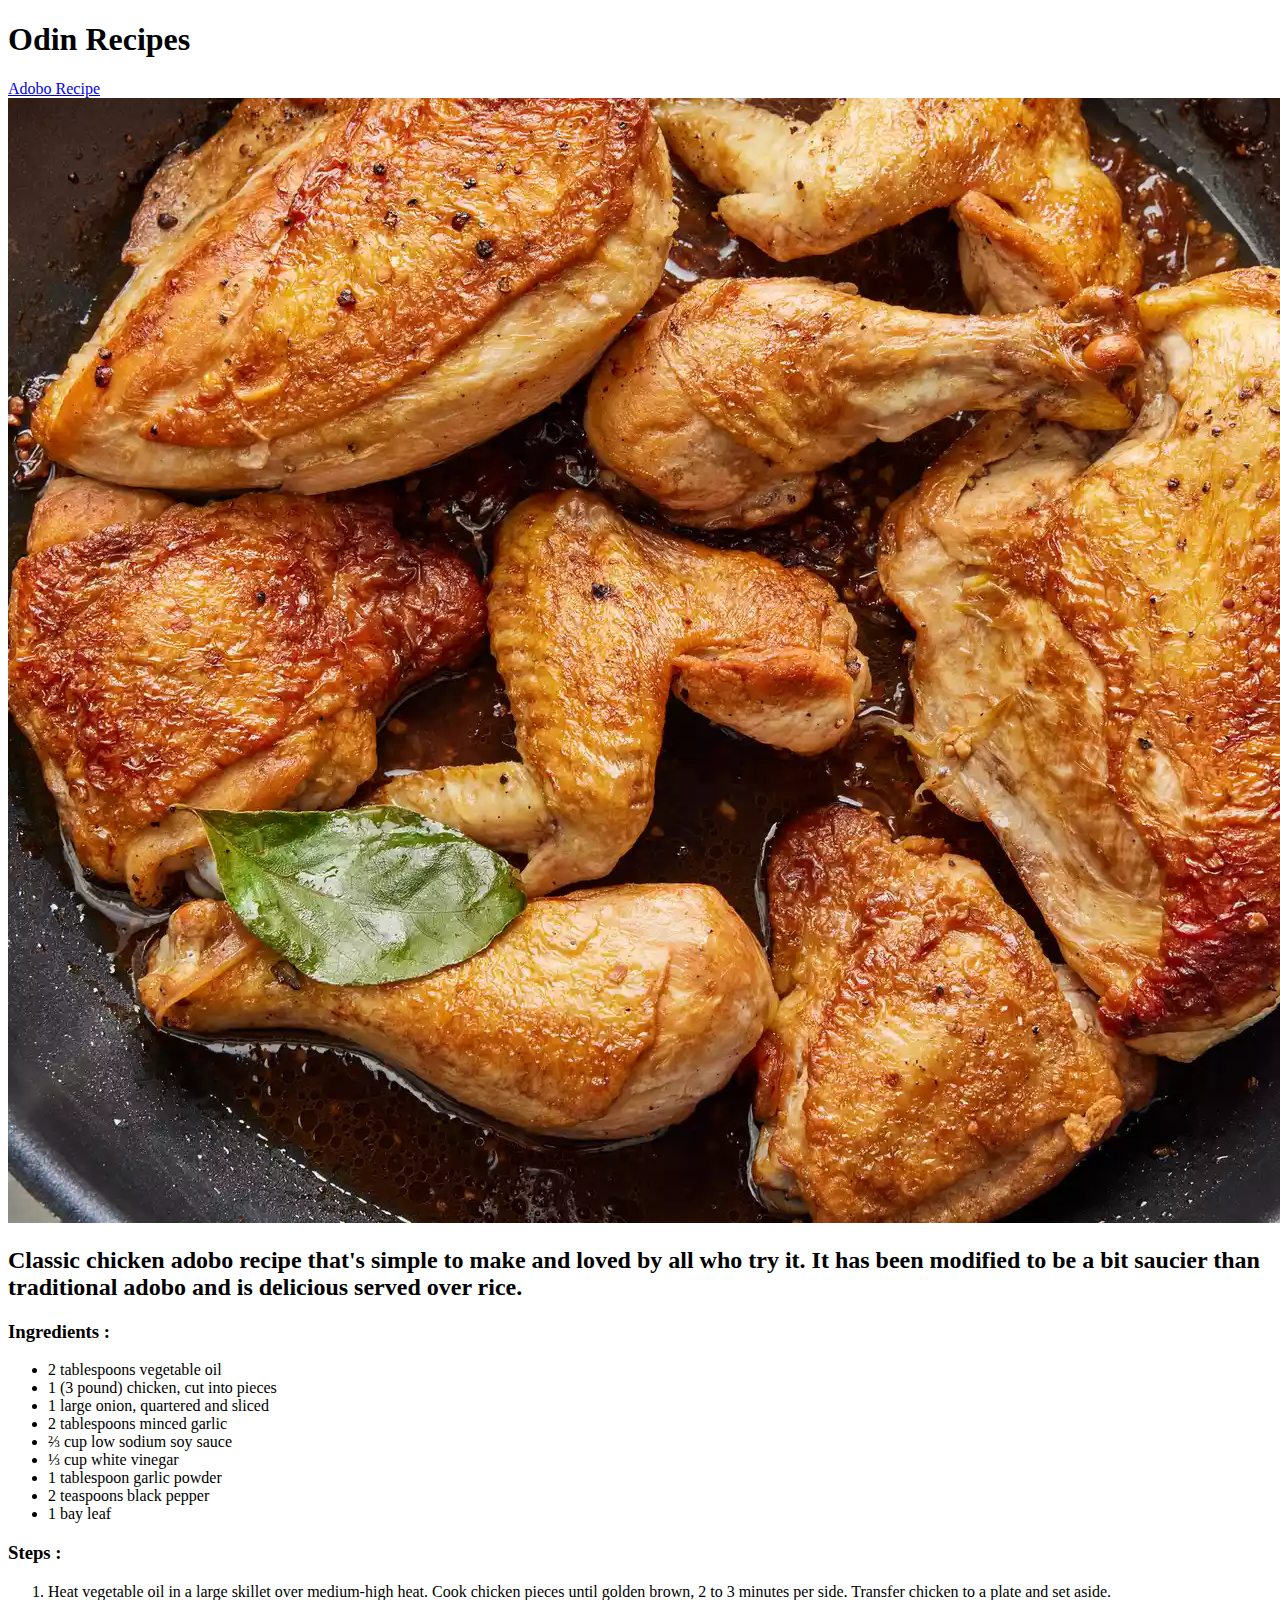
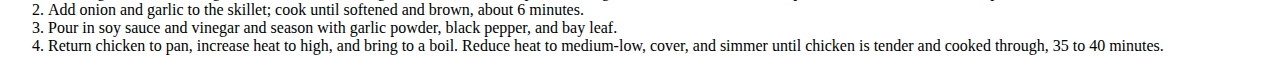
==== index.html @ 68525a5e "add index.html" ====
<!DOCTYPE html>
<html lang="en">
  <head>
    <meta charset="UTF-8" />
    <meta name="viewport" content="width=device-width, initial-scale=1.0" />
    <title>Document</title>
  </head>
  <body>
    <h1>Odin Recipes</h1>
    <a href="recipes/adobo.html">Adobo Recipe</a><br />
    <img
      src="images/128699-famous-chicken-adobo-DDMFS-4x3-2da8cfc2ccc44ddfb1d4cb1bf1a28e48.webp"
      alt="adobo pic"
    />
    <h2>
      Classic chicken adobo recipe that's simple to make and loved by all who
      try it. It has been modified to be a bit saucier than traditional adobo
      and is delicious served over rice.
    </h2>
    <h3>Ingredients :</h3>
    <ul>
      <li>2 tablespoons vegetable oil</li>
      <li>1 (3 pound) chicken, cut into pieces</li>
      <li>1 large onion, quartered and sliced</li>
      <li>2 tablespoons minced garlic</li>
      <li>⅔ cup low sodium soy sauce</li>
      <li>⅓ cup white vinegar</li>
      <li>1 tablespoon garlic powder</li>
      <li>2 teaspoons black pepper</li>
      <li>1 bay leaf</li>
    </ul>
    <h3>Steps :</h3>
    <ol>
      <li>
        Heat vegetable oil in a large skillet over medium-high heat. Cook
        chicken pieces until golden brown, 2 to 3 minutes per side. Transfer
        chicken to a plate and set aside.
      </li>
      <li>
        Add onion and garlic to the skillet; cook until softened and brown,
        about 6 minutes.
      </li>
      <li>
        Pour in soy sauce and vinegar and season with garlic powder, black
        pepper, and bay leaf.
      </li>
      <li>
        Return chicken to pan, increase heat to high, and bring to a boil.
        Reduce heat to medium-low, cover, and simmer until chicken is tender and
        cooked through, 35 to 40 minutes.
      </li>
    </ol>
  </body>
</html>
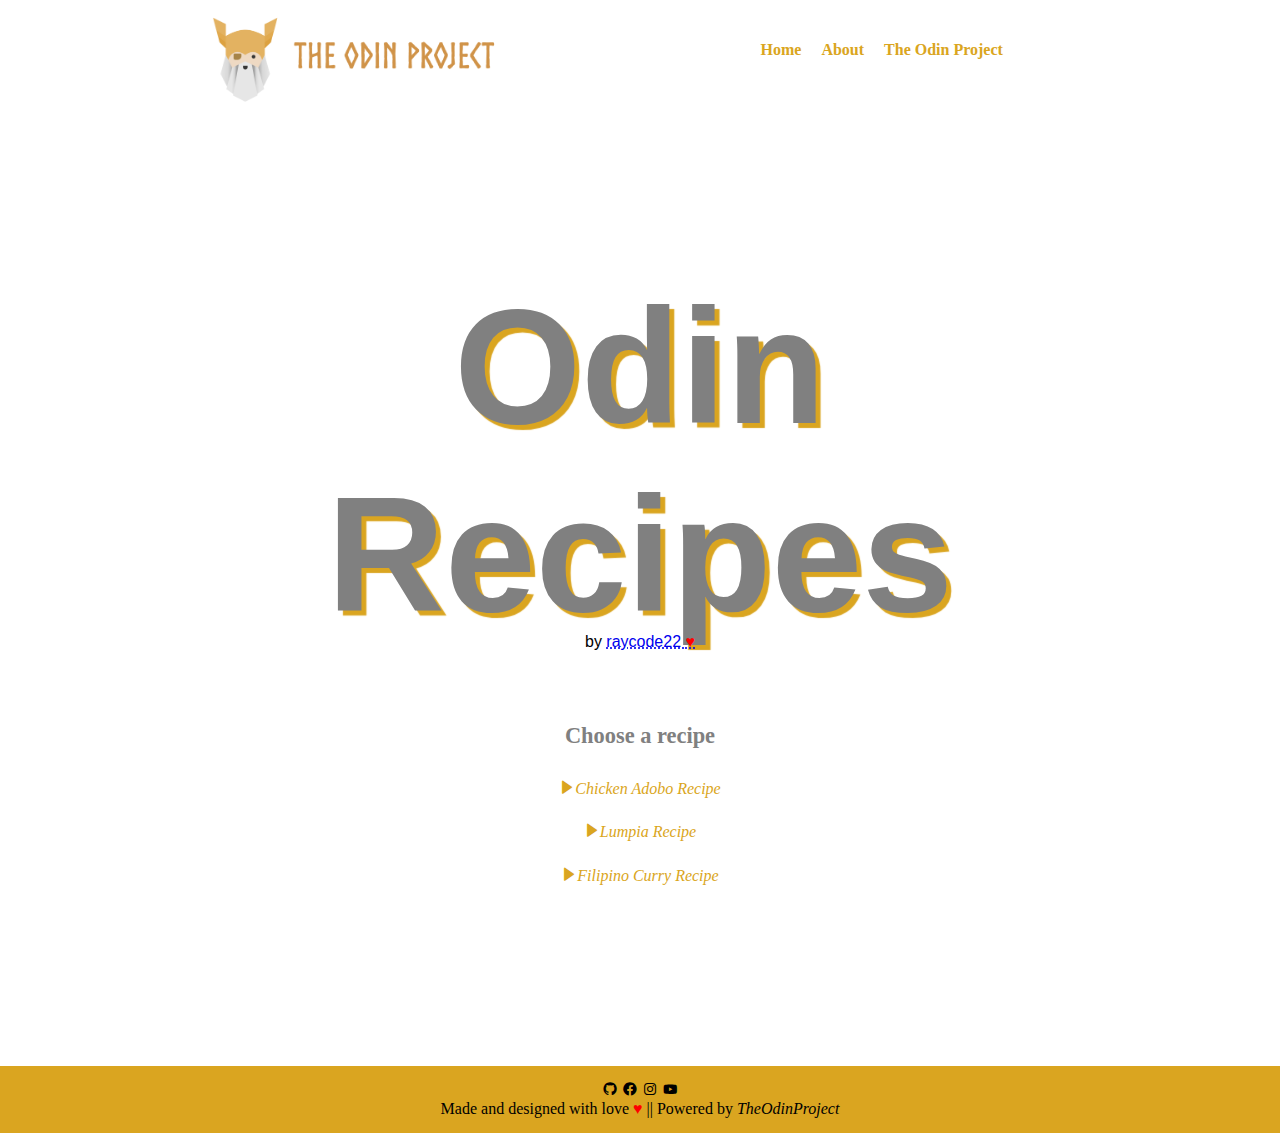
==== commit 67363e8e: "modified content" ====
--- a/index.html
+++ b/index.html
@@ -3,52 +3,45 @@
   <head>
     <meta charset="UTF-8" />
     <meta name="viewport" content="width=device-width, initial-scale=1.0" />
-    <title>Document</title>
+    <title>Odin Recipes</title>
+    <link rel="stylesheet" href="style.css">
+    <link href="https://fonts.cdnfonts.com/css/norse" rel="stylesheet">
+    <link href='https://unpkg.com/boxicons@2.1.4/css/boxicons.min.css' rel='stylesheet'>
   </head>
   <body>
+    <nav class="nav">
+      <div class="container-fluid">
+        <a class="navbar-brand" href="index.html">
+          <img src="/assests/images/odin_title.png" alt="Logo">
+        </a>
+        <ul>
+          <li><a href="index.html">Home</a></li>
+          <li><a href="#">About</a></li>
+          <li><a href="https://www.theodinproject.com">The Odin Project</a></li>
+        </ul>
+      </div>
+    </nav> 
+    <div class="main-content">
     <h1>Odin Recipes</h1>
-    <a href="recipes/adobo.html">Adobo Recipe</a><br />
-    <img
-      src="images/128699-famous-chicken-adobo-DDMFS-4x3-2da8cfc2ccc44ddfb1d4cb1bf1a28e48.webp"
-      alt="adobo pic"
-    />
-    <h2>
-      Classic chicken adobo recipe that's simple to make and loved by all who
-      try it. It has been modified to be a bit saucier than traditional adobo
-      and is delicious served over rice.
-    </h2>
-    <h3>Ingredients :</h3>
-    <ul>
-      <li>2 tablespoons vegetable oil</li>
-      <li>1 (3 pound) chicken, cut into pieces</li>
-      <li>1 large onion, quartered and sliced</li>
-      <li>2 tablespoons minced garlic</li>
-      <li>⅔ cup low sodium soy sauce</li>
-      <li>⅓ cup white vinegar</li>
-      <li>1 tablespoon garlic powder</li>
-      <li>2 teaspoons black pepper</li>
-      <li>1 bay leaf</li>
-    </ul>
-    <h3>Steps :</h3>
-    <ol>
-      <li>
-        Heat vegetable oil in a large skillet over medium-high heat. Cook
-        chicken pieces until golden brown, 2 to 3 minutes per side. Transfer
-        chicken to a plate and set aside.
-      </li>
-      <li>
-        Add onion and garlic to the skillet; cook until softened and brown,
-        about 6 minutes.
-      </li>
-      <li>
-        Pour in soy sauce and vinegar and season with garlic powder, black
-        pepper, and bay leaf.
-      </li>
-      <li>
-        Return chicken to pan, increase heat to high, and bring to a boil.
-        Reduce heat to medium-low, cover, and simmer until chicken is tender and
-        cooked through, 35 to 40 minutes.
-      </li>
-    </ol>
+    <p id="brand">by <a href="https://github.com/raycode22"> <abbr title="Just a noob trying to fit in">raycode22 <span>&hearts;</span></a></abbr></p>
+    <div class="recipes">
+    <p>Choose a recipe</p>
+    <div id="collection">
+    <a href="./recipes/adobo.html"><i class='bx bxs-right-arrow' ></i>Chicken Adobo Recipe</a><br />
+    <a href="./recipes/lumpia.html"><i class='bx bxs-right-arrow' ></i>Lumpia Recipe</a><br />
+    <a href="./recipes/curry.html"><i class='bx bxs-right-arrow' ></i>Filipino Curry Recipe</a><br />
+  </div>
+  </div>
+  </div>
+  <div class="footer">
+    <i class='bx bxl-github'></i>
+    <i class='bx bxl-facebook-circle'></i>
+    <i class='bx bxl-instagram' ></i>
+    <i class='bx bxl-youtube' ></i>
+    <p>Made and designed with love <span>&hearts;</span> || Powered by <i>TheOdinProject</i> </p>
+  </div>
+  
+ 
+  
   </body>
 </html>
--- a/style.css
+++ b/style.css
@@ -0,0 +1,89 @@
+@import url("https://fonts.cdnfonts.com/css/norse");
+* {
+    margin: 0;
+    padding: 0;
+}
+nav {
+    padding-left: 15%;
+}
+.navbar-brand > img {
+    height: 6em;
+    width: 22em;
+    padding-top: 1.2%;
+}
+ul {
+    float: right;
+    text-align: right;
+    padding-right: 24%;
+    padding-top: 3.8%;
+    font-weight: 800;
+}
+li {
+    display: inline-block;
+}
+li a {
+    display: inline-block;
+    text-decoration: none;
+    margin-right: 16px;
+    color: goldenrod;
+    transition: 0.2s;
+}
+li a:hover {
+    transform: scale(1.1);
+    color: grey;
+    text-shadow: 1px 1px goldenrod;
+}
+.main-content {
+    text-align: center;
+    margin: 10em;
+}
+
+.main-content h1 {
+    font-family: "Norse", sans-serif;
+    font-size: 10.2em;
+    font-weight: bold;
+    color: gray;
+    text-shadow: 5px 5px 1px goldenrod;
+}
+.main-content a {
+    text-decoration: none;
+}
+
+#brand {
+    font-family: "Norse", sans-serif;
+    font-size: 1em;
+    margin-top: -1em;
+}
+span {
+    color: red;
+}
+.recipes p {
+    color: gray;
+    font-weight: bold;
+    font-size: 1.4em;
+    margin: 1.2em 0;
+    padding-top: 2em;
+}
+#collection a {
+    padding: 0.2em;
+    font-style: oblique;
+    display: block;
+    color: goldenrod;
+    transition: 0.2s;
+}
+#collection a:hover {
+    transform: scale(2);
+    font-style: oblique;
+    color: grey;
+    text-shadow: 1px 1px goldenrod;
+}
+
+.footer {
+    background-color: goldenrod;
+    color: black;
+    padding: 15px;
+    text-align: center;
+}
+.fa-brands.fa-facebook {
+    color: blue;
+}
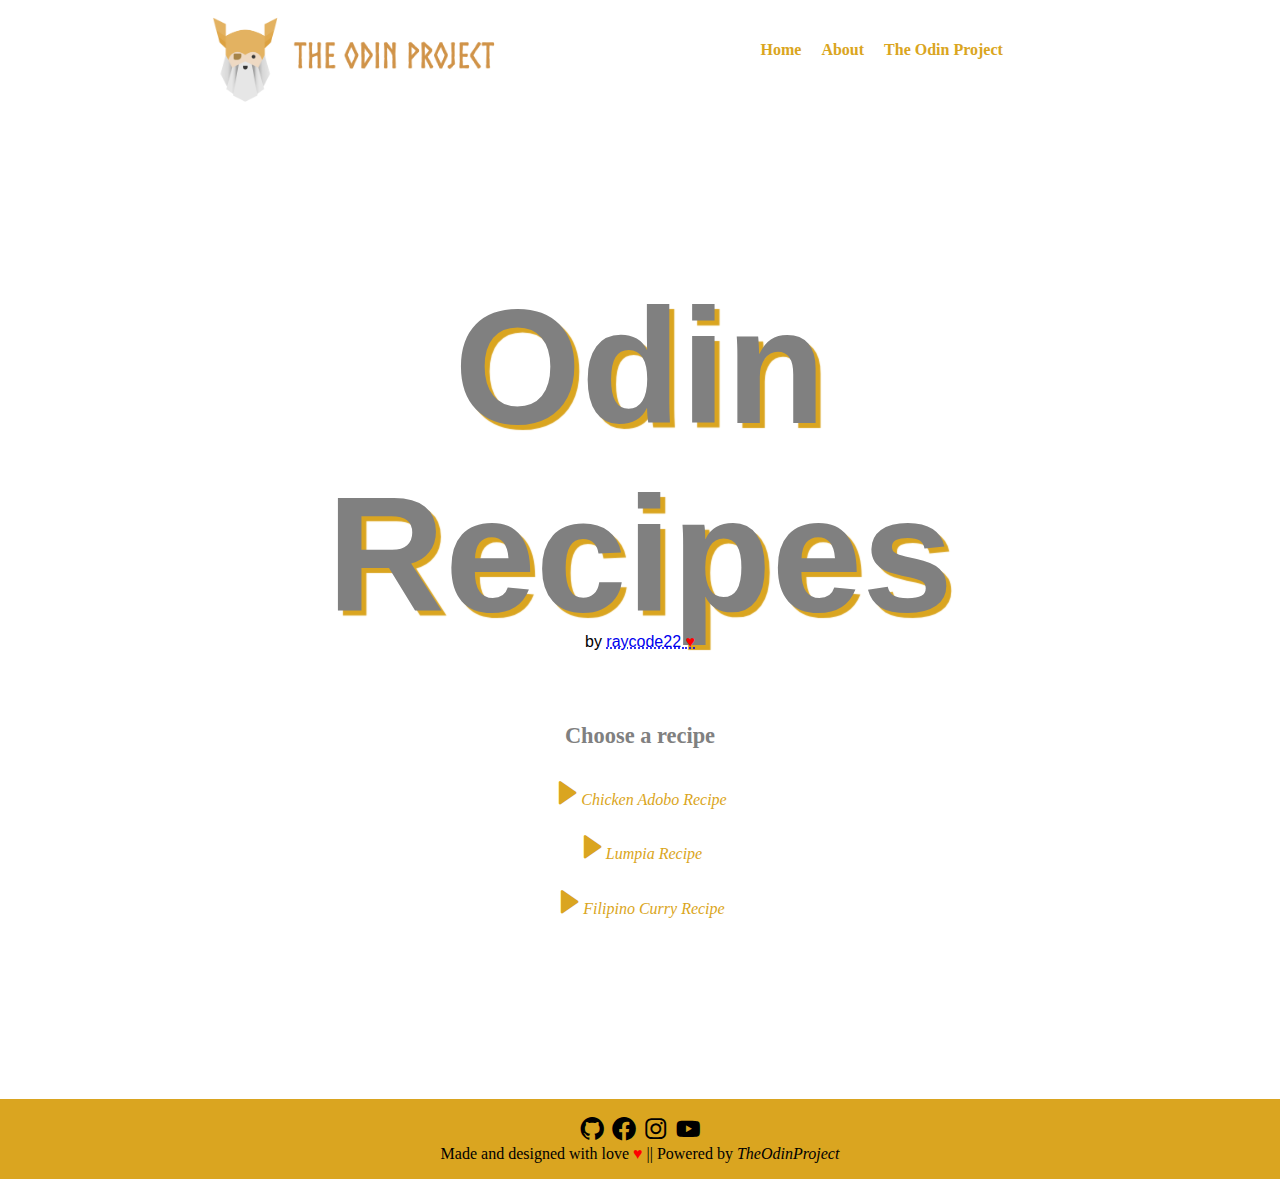
==== commit fb0ef65c: "fixed logo" ====
--- a/index.html
+++ b/index.html
@@ -12,7 +12,7 @@
     <nav class="nav">
       <div class="container-fluid">
         <a class="navbar-brand" href="index.html">
-          <img src="/assests/images/odin_title.png" alt="Logo">
+          <img src="./assests/images/odin_title.png" alt="Logo">
         </a>
         <ul>
           <li><a href="index.html">Home</a></li>
--- a/style.css
+++ b/style.css
@@ -81,9 +81,10 @@
 .footer {
     background-color: goldenrod;
     color: black;
-    padding: 15px;
+    padding: 1em;
     text-align: center;
 }
-.fa-brands.fa-facebook {
-    color: blue;
+.bx {
+    font-size: 28px;
+    font-weight: bold;
 }
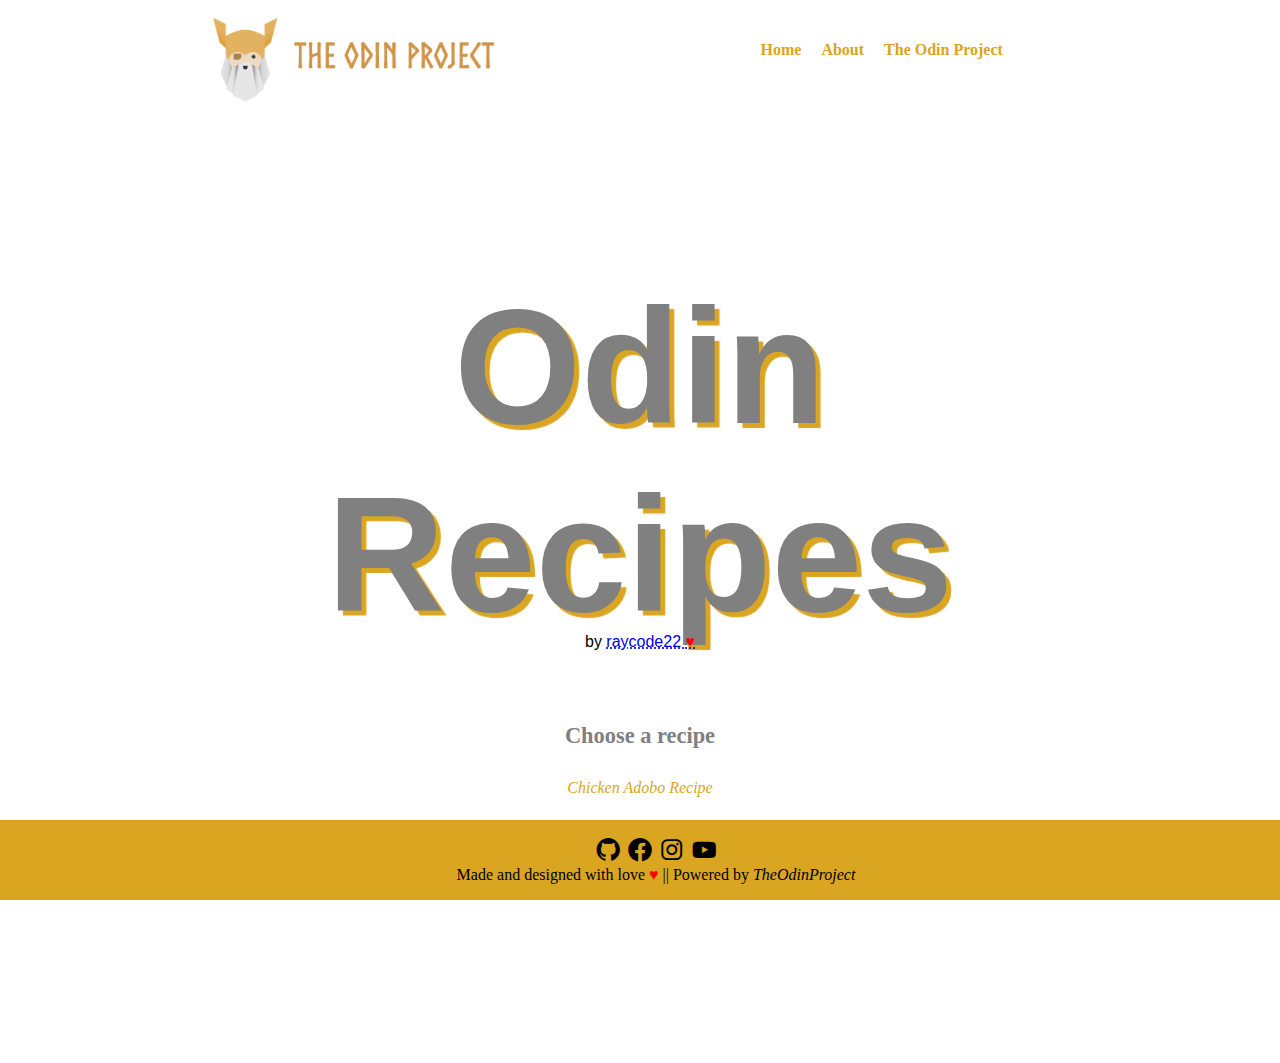
==== commit 9b073cdb: "linked recipe pages" ====
--- a/index.html
+++ b/index.html
@@ -27,9 +27,9 @@
     <div class="recipes">
     <p>Choose a recipe</p>
     <div id="collection">
-    <a href="./recipes/adobo.html"><i class='bx bxs-right-arrow' ></i>Chicken Adobo Recipe</a><br />
-    <a href="./recipes/lumpia.html"><i class='bx bxs-right-arrow' ></i>Lumpia Recipe</a><br />
-    <a href="./recipes/curry.html"><i class='bx bxs-right-arrow' ></i>Filipino Curry Recipe</a><br />
+    <a href="./recipes/adobo.html"></i>Chicken Adobo Recipe</a><br />
+    <a href="./recipes/lumpia.html"></i>Lumpia Recipe</a><br />
+    <a href="./recipes/curry.html"></i>Filipino Curry Recipe</a><br />
   </div>
   </div>
   </div>
--- a/style.css
+++ b/style.css
@@ -83,6 +83,11 @@
     color: black;
     padding: 1em;
     text-align: center;
+    position: fixed;
+    left: 0;
+    bottom: 0;
+    width: 100%;
+    text-align: center;
 }
 .bx {
     font-size: 28px;
